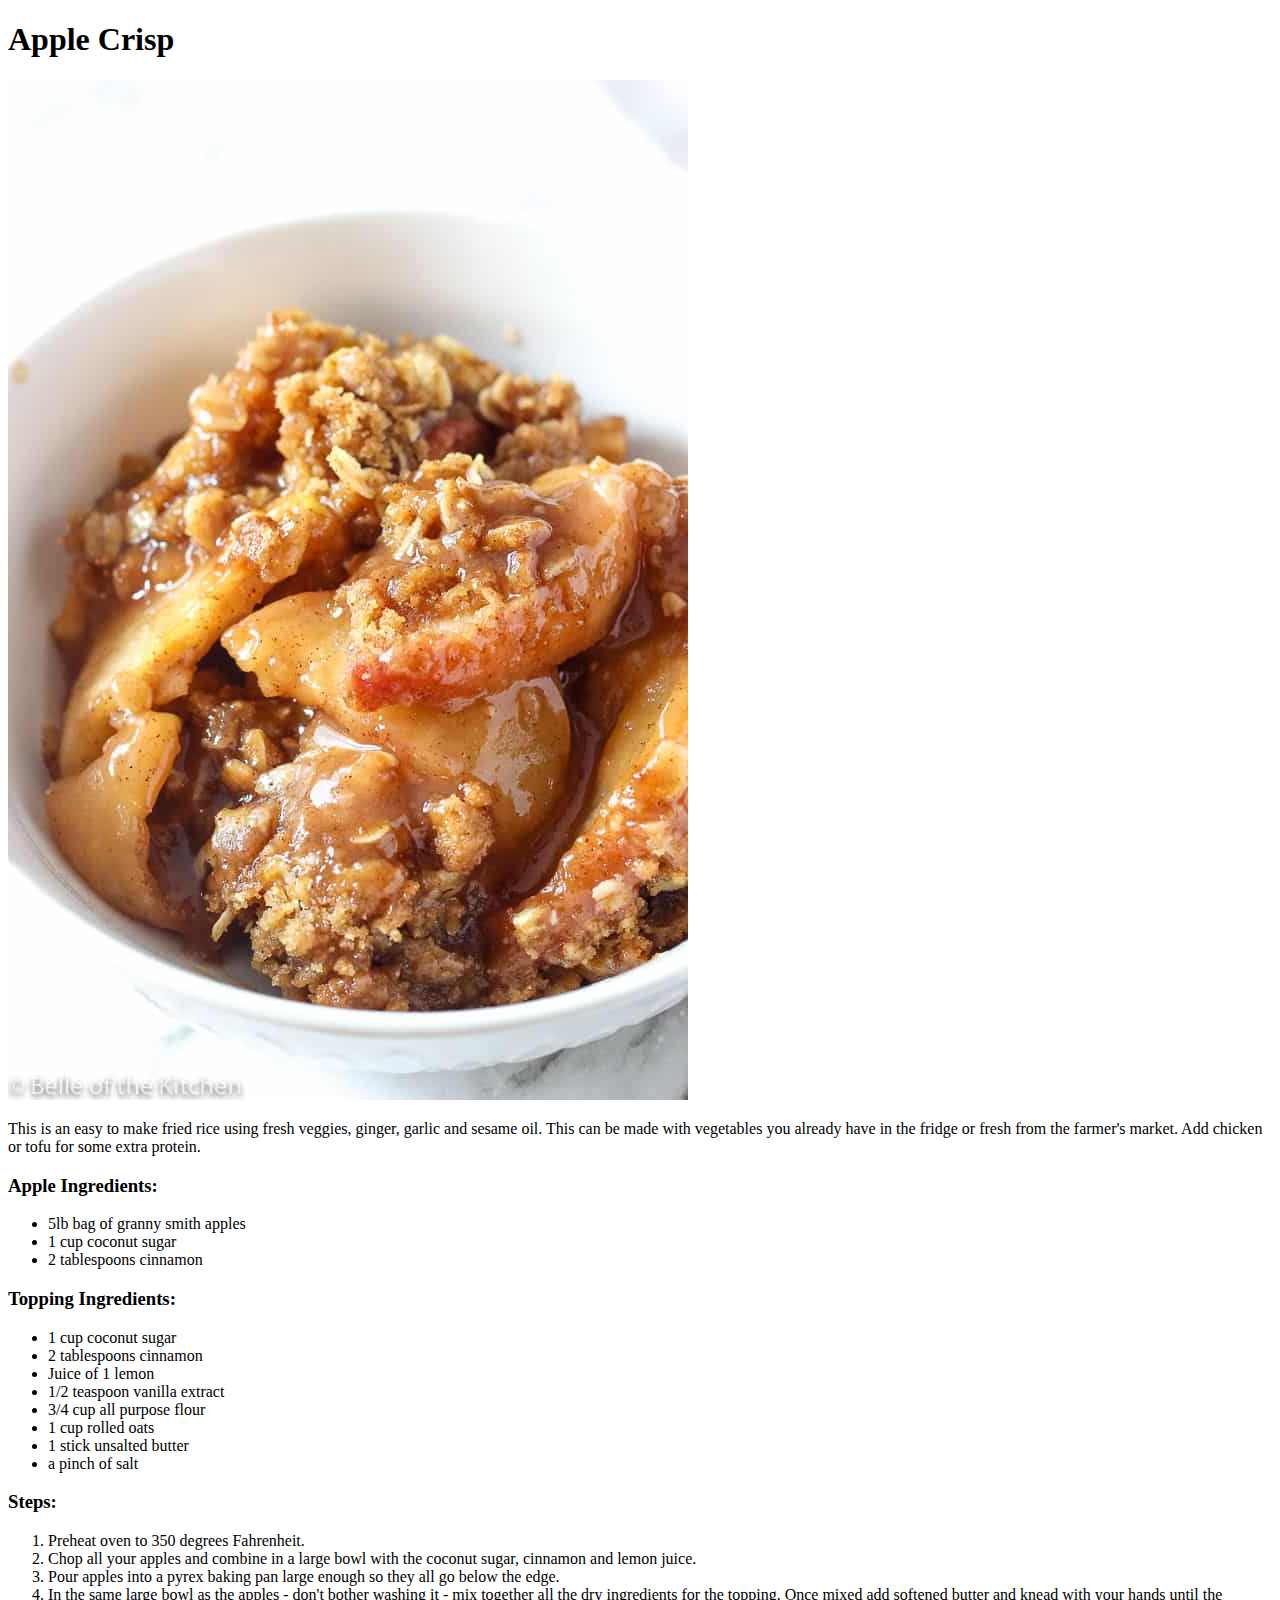
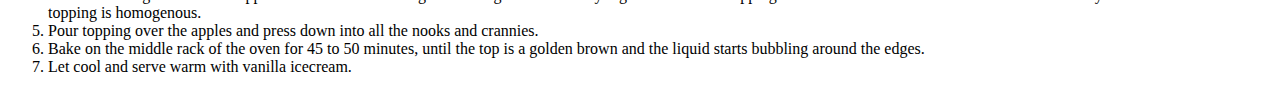
==== recipes/apple-crisp.html @ f1c9ee67 "Update with three new recipes" ====
<!DOCTYPE html>
<html lang="en">
<head>
    <meta charset="UTF-8">
    <meta name="viewport" content="width=device-width, initial-scale=1.0">
    <title>Apple Crisp</title>
</head>
<body>
    <h1>Apple Crisp</h1>
    <img src="/images/apple-crisp.jpg">
    <p>This is an easy to make fried rice using fresh veggies, ginger, garlic and sesame oil. This can be made with vegetables you already have in the fridge or fresh from the farmer's market. Add chicken or tofu for some extra protein.</p>

    <h3>Apple Ingredients:</h3>
    <ul>
        <li>5lb bag of granny smith apples</li>
        <li>1 cup coconut sugar</li>
        <li>2 tablespoons cinnamon</li>

    </ul>
    
    <h3>Topping Ingredients:</h3>
    <ul>
        <li>1 cup coconut sugar</li>
        <li>2 tablespoons cinnamon</li>
        <li>Juice of 1 lemon</li>
        <li>1/2 teaspoon vanilla extract</li>
        <li>3/4 cup all purpose flour</li>
        <li>1 cup rolled oats</li>
        <li>1 stick unsalted butter</li>
        <li>a pinch of salt</li>
    </ul>

    <h3>Steps:</h3>
    <ol>
        <li>Preheat oven to 350 degrees Fahrenheit.</li>
        <li>Chop all your apples and combine in a large bowl with the coconut sugar, cinnamon and lemon juice.</li>
        <li>Pour apples into a pyrex baking pan large enough so they all go below the edge.</li>
        <li>In the same large bowl as the apples - don't bother washing it - mix together all the dry ingredients for the topping. Once mixed add softened butter and knead with your hands until the topping is homogenous.</li>
        <li>Pour topping over the apples and press down into all the nooks and crannies.</li>
        <li>Bake on the middle rack of the oven for 45 to 50 minutes, until the top is a golden brown and the liquid starts bubbling around the edges.</li>
        <li>Let cool and serve warm with vanilla icecream.</li>
        
    </ol>

</body>
</html>
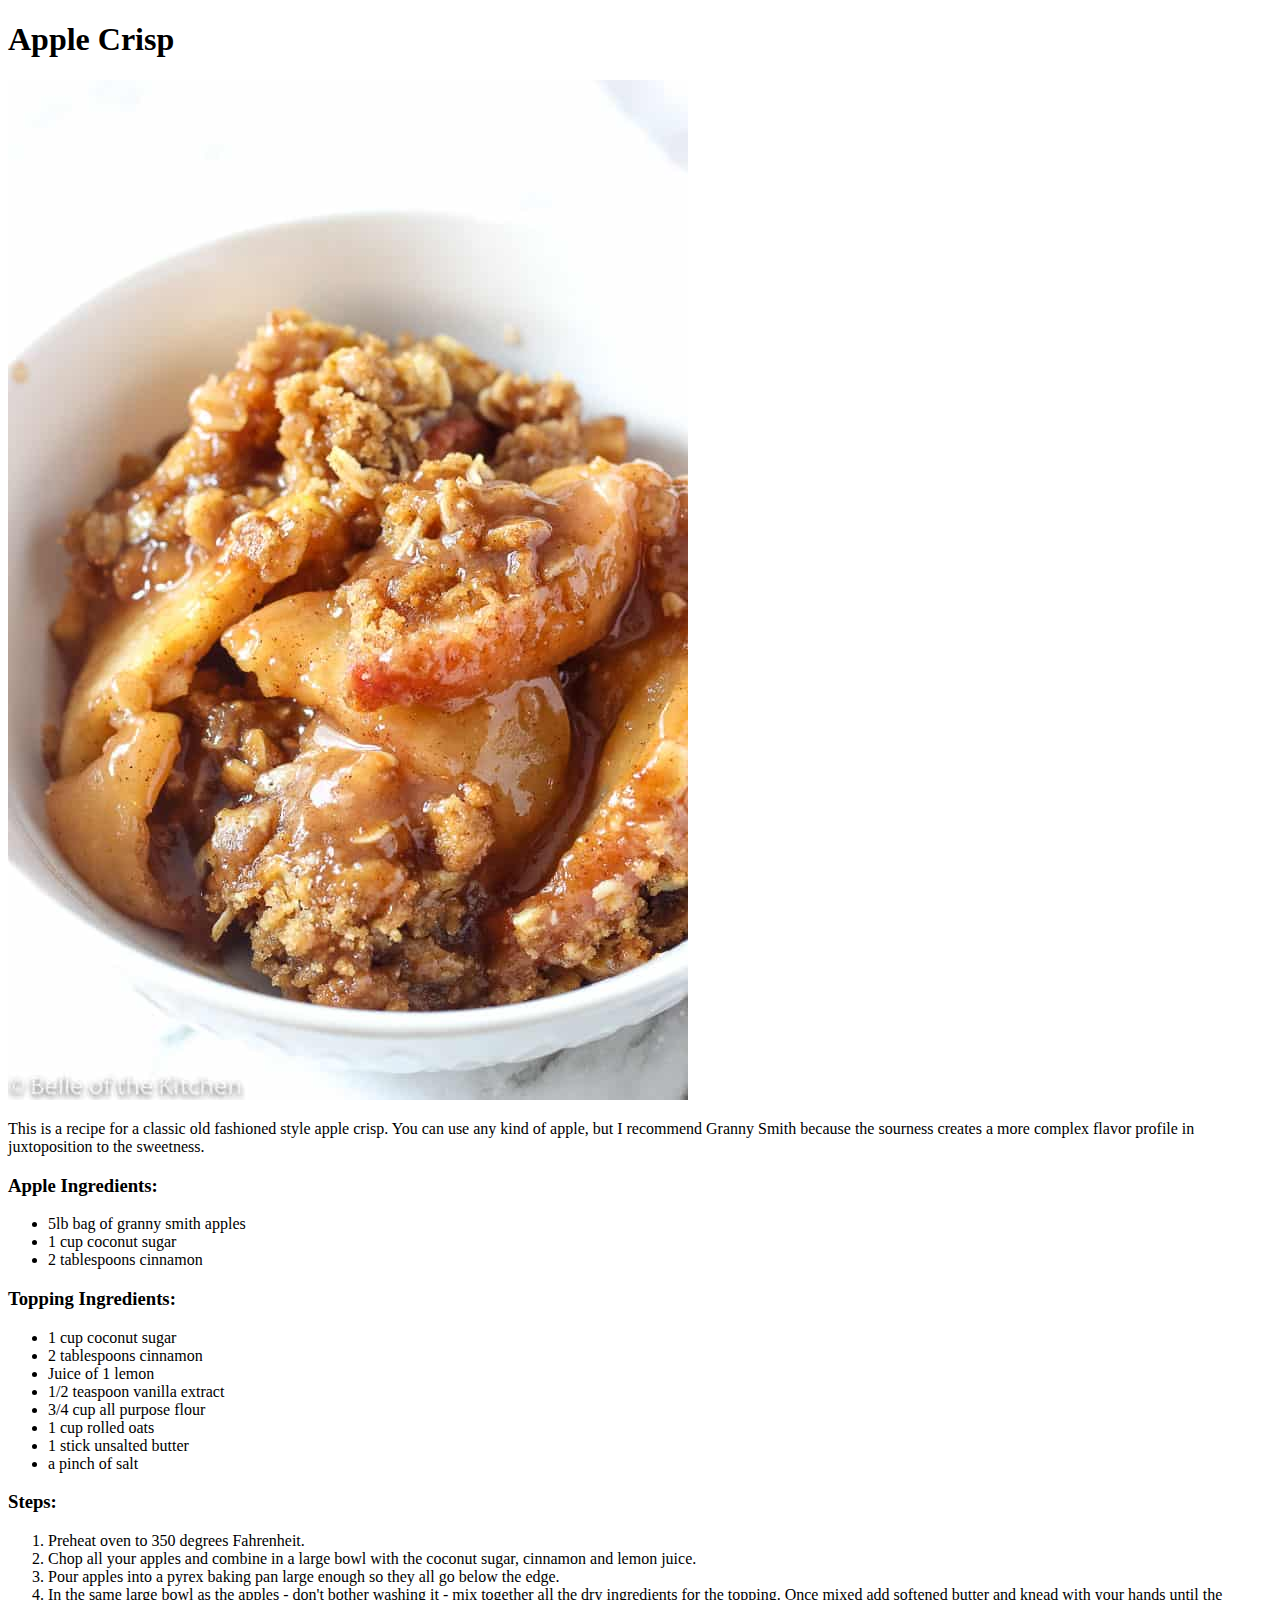
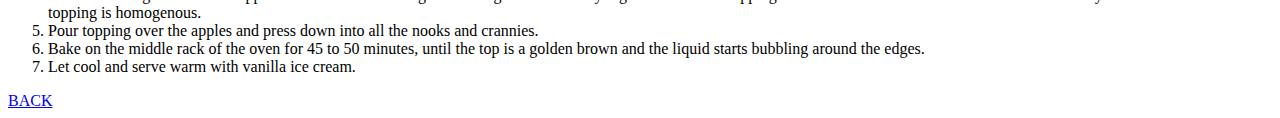
==== commit f335e50f: "Update all recipes, add BACK links" ====
--- a/recipes/apple-crisp.html
+++ b/recipes/apple-crisp.html
@@ -8,7 +8,7 @@
 <body>
     <h1>Apple Crisp</h1>
     <img src="/images/apple-crisp.jpg">
-    <p>This is an easy to make fried rice using fresh veggies, ginger, garlic and sesame oil. This can be made with vegetables you already have in the fridge or fresh from the farmer's market. Add chicken or tofu for some extra protein.</p>
+    <p>This is a recipe for a classic old fashioned style apple crisp. You can use any kind of apple, but I recommend Granny Smith because the sourness creates a more complex flavor profile in juxtoposition to the sweetness.</p>
 
     <h3>Apple Ingredients:</h3>
     <ul>
@@ -38,9 +38,8 @@
         <li>In the same large bowl as the apples - don't bother washing it - mix together all the dry ingredients for the topping. Once mixed add softened butter and knead with your hands until the topping is homogenous.</li>
         <li>Pour topping over the apples and press down into all the nooks and crannies.</li>
         <li>Bake on the middle rack of the oven for 45 to 50 minutes, until the top is a golden brown and the liquid starts bubbling around the edges.</li>
-        <li>Let cool and serve warm with vanilla icecream.</li>
-        
+        <li>Let cool and serve warm with vanilla ice cream.</li>
     </ol>
-
+    <a href="/index.html">BACK</a>
 </body>
 </html>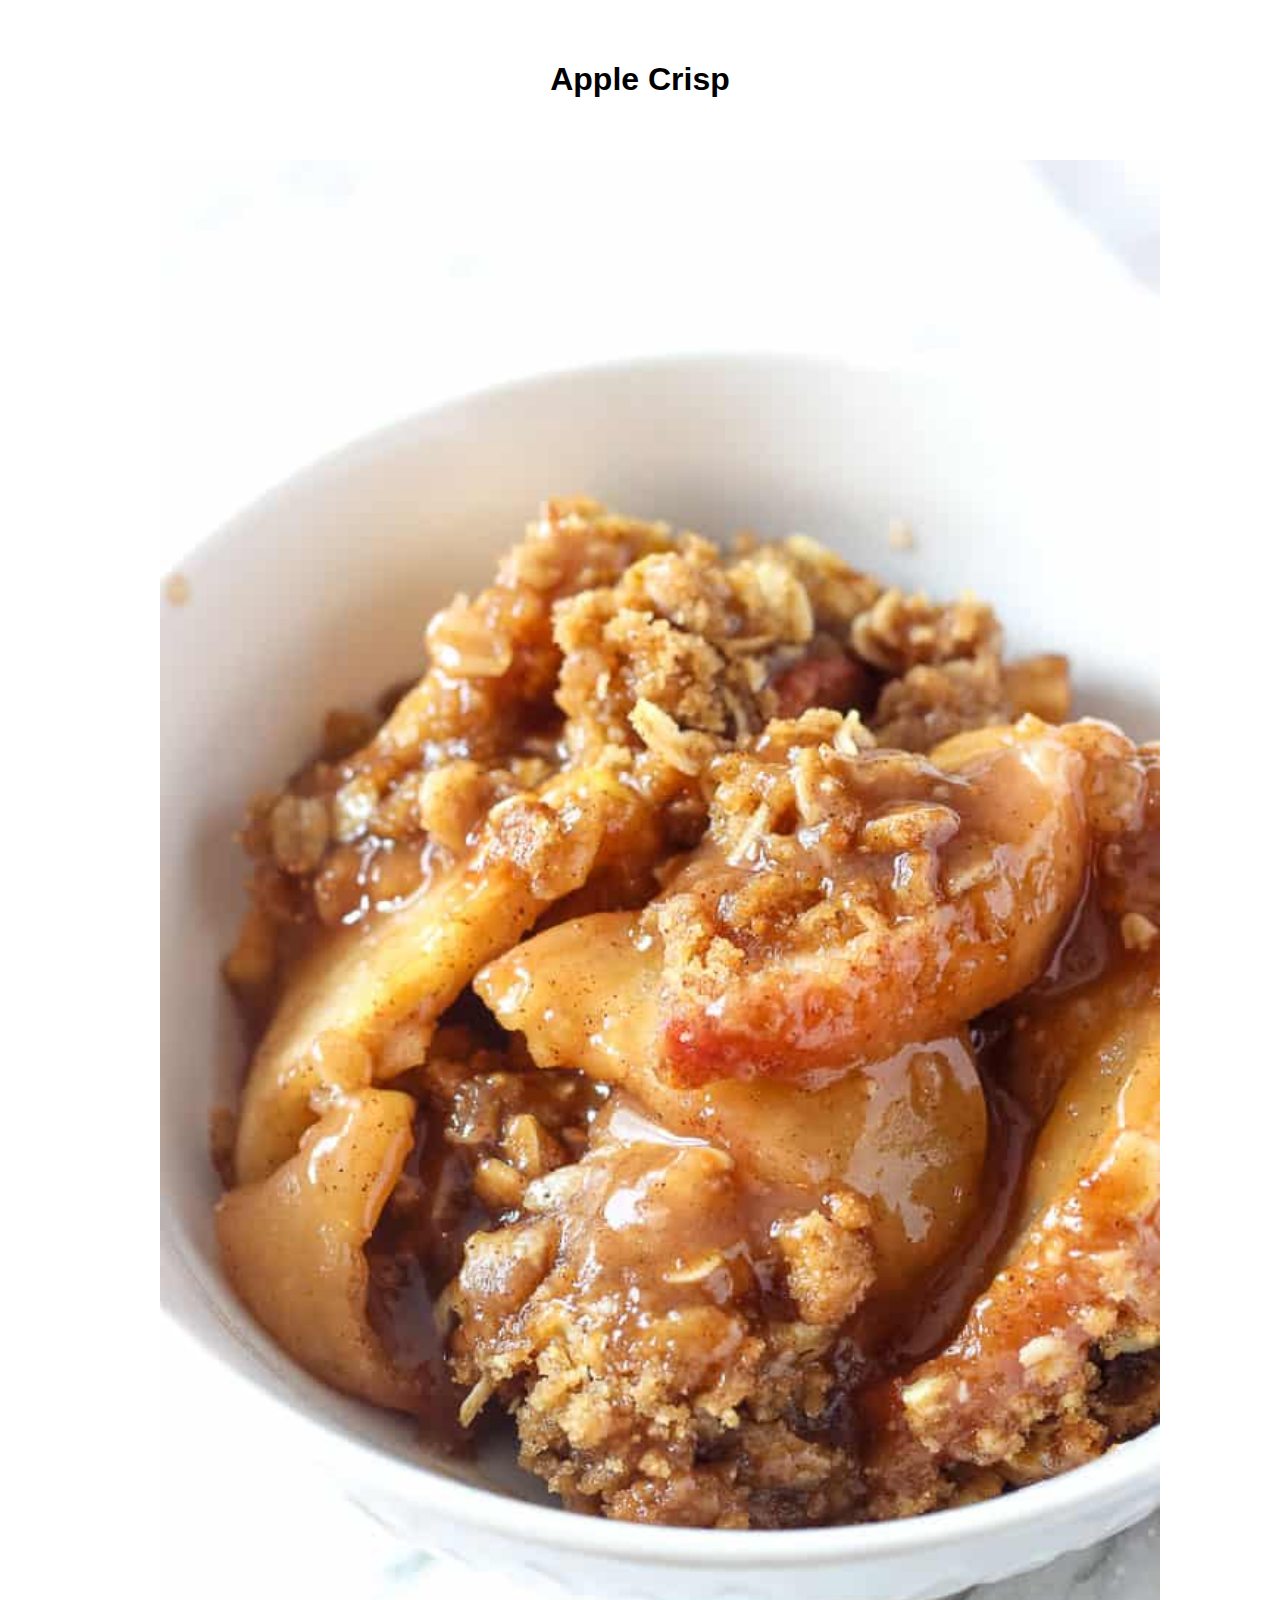
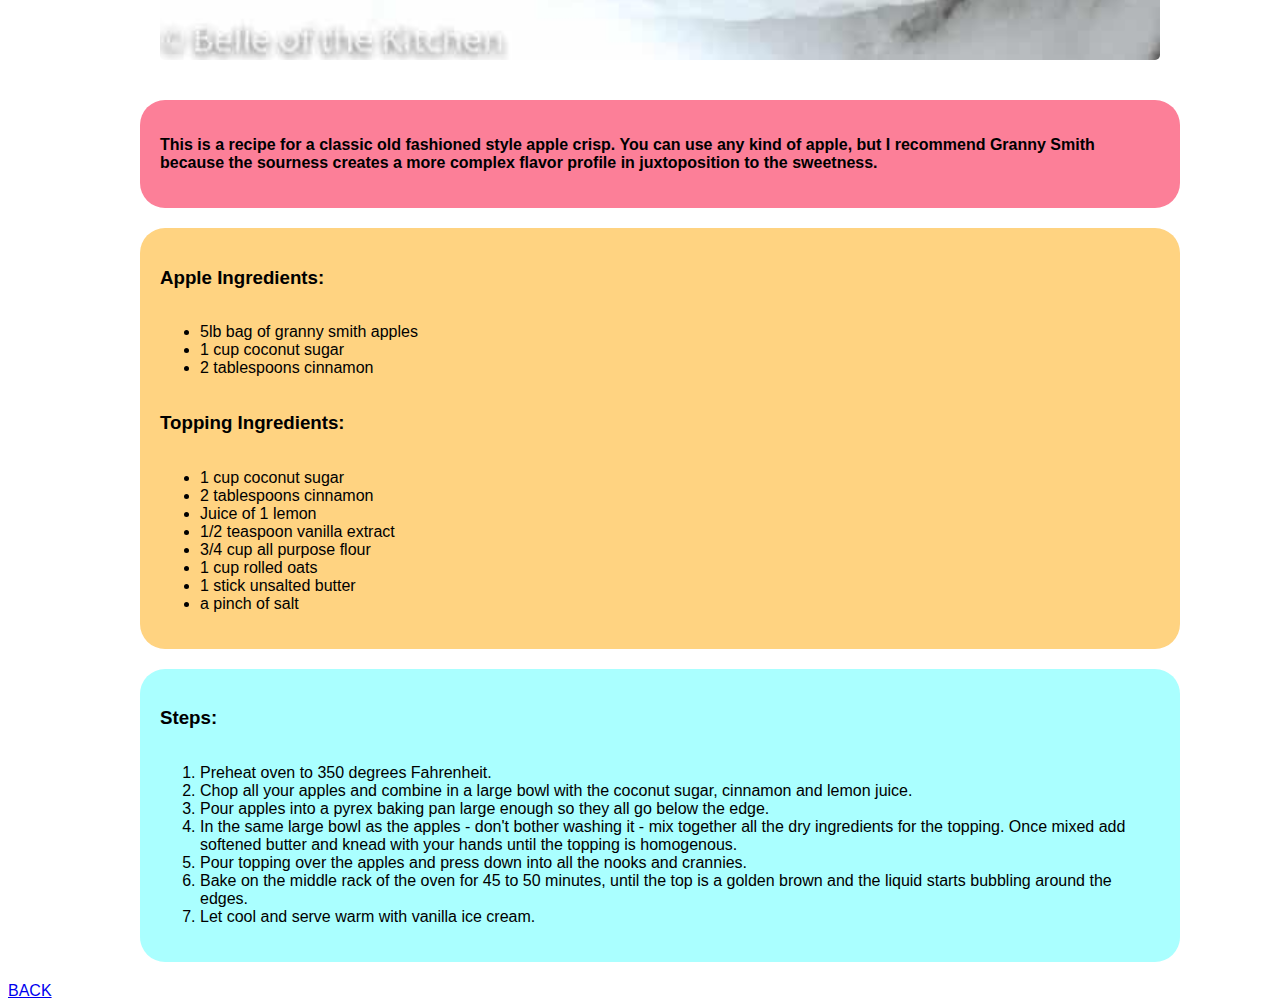
==== commit 1fc48a6a: "Update recipes with CSS" ====
--- a/recipes/apple-crisp.html
+++ b/recipes/apple-crisp.html
@@ -1,45 +1,73 @@
 <!DOCTYPE html>
 <html lang="en">
-<head>
-    <meta charset="UTF-8">
-    <meta name="viewport" content="width=device-width, initial-scale=1.0">
+  <head>
+    <meta charset="UTF-8" />
+    <meta name="viewport" content="width=device-width, initial-scale=1.0" />
+    <link rel="stylesheet" href="../style.css" />
     <title>Apple Crisp</title>
-</head>
-<body>
-    <h1>Apple Crisp</h1>
-    <img src="/images/apple-crisp.jpg">
-    <p>This is a recipe for a classic old fashioned style apple crisp. You can use any kind of apple, but I recommend Granny Smith because the sourness creates a more complex flavor profile in juxtoposition to the sweetness.</p>
-
-    <h3>Apple Ingredients:</h3>
-    <ul>
-        <li>5lb bag of granny smith apples</li>
-        <li>1 cup coconut sugar</li>
-        <li>2 tablespoons cinnamon</li>
-
-    </ul>
-    
-    <h3>Topping Ingredients:</h3>
-    <ul>
-        <li>1 cup coconut sugar</li>
-        <li>2 tablespoons cinnamon</li>
-        <li>Juice of 1 lemon</li>
-        <li>1/2 teaspoon vanilla extract</li>
-        <li>3/4 cup all purpose flour</li>
-        <li>1 cup rolled oats</li>
-        <li>1 stick unsalted butter</li>
-        <li>a pinch of salt</li>
-    </ul>
-
-    <h3>Steps:</h3>
-    <ol>
-        <li>Preheat oven to 350 degrees Fahrenheit.</li>
-        <li>Chop all your apples and combine in a large bowl with the coconut sugar, cinnamon and lemon juice.</li>
-        <li>Pour apples into a pyrex baking pan large enough so they all go below the edge.</li>
-        <li>In the same large bowl as the apples - don't bother washing it - mix together all the dry ingredients for the topping. Once mixed add softened butter and knead with your hands until the topping is homogenous.</li>
-        <li>Pour topping over the apples and press down into all the nooks and crannies.</li>
-        <li>Bake on the middle rack of the oven for 45 to 50 minutes, until the top is a golden brown and the liquid starts bubbling around the edges.</li>
-        <li>Let cool and serve warm with vanilla ice cream.</li>
-    </ol>
+  </head>
+  <body>
+    <div class="overall div1">
+      <h1>Apple Crisp</h1>
+      <img class="imgsize div1" src="/images/apple-crisp.jpg" />
+      <div class="div1 des">
+        <p>
+          This is a recipe for a classic old fashioned style apple crisp. You
+          can use any kind of apple, but I recommend Granny Smith because the
+          sourness creates a more complex flavor profile in juxtoposition to the
+          sweetness.
+        </p>
+      </div>
+      <div class="div1 ingredients">
+        <h3>Apple Ingredients:</h3>
+        <ul>
+          <li>5lb bag of granny smith apples</li>
+          <li>1 cup coconut sugar</li>
+          <li>2 tablespoons cinnamon</li>
+        </ul>
+        <h3>Topping Ingredients:</h3>
+        <ul>
+          <li>1 cup coconut sugar</li>
+          <li>2 tablespoons cinnamon</li>
+          <li>Juice of 1 lemon</li>
+          <li>1/2 teaspoon vanilla extract</li>
+          <li>3/4 cup all purpose flour</li>
+          <li>1 cup rolled oats</li>
+          <li>1 stick unsalted butter</li>
+          <li>a pinch of salt</li>
+        </ul>
+      </div>
+      <div class="div1 steps">
+        <h3>Steps:</h3>
+        <ol>
+          <li>Preheat oven to 350 degrees Fahrenheit.</li>
+          <li>
+            Chop all your apples and combine in a large bowl with the coconut
+            sugar, cinnamon and lemon juice.
+          </li>
+          <li>
+            Pour apples into a pyrex baking pan large enough so they all go
+            below the edge.
+          </li>
+          <li>
+            In the same large bowl as the apples - don't bother washing it - mix
+            together all the dry ingredients for the topping. Once mixed add
+            softened butter and knead with your hands until the topping is
+            homogenous.
+          </li>
+          <li>
+            Pour topping over the apples and press down into all the nooks and
+            crannies.
+          </li>
+          <li>
+            Bake on the middle rack of the oven for 45 to 50 minutes, until the
+            top is a golden brown and the liquid starts bubbling around the
+            edges.
+          </li>
+          <li>Let cool and serve warm with vanilla ice cream.</li>
+        </ol>
+      </div>
+    </div>
     <a href="/index.html">BACK</a>
-</body>
-</html>+  </body>
+</html>
--- a/style.css
+++ b/style.css
@@ -0,0 +1,48 @@
+
+* {
+    font-family: Verdana, Geneva, Tahoma, sans-serif;
+}
+
+.overall {
+    align-items: center;
+}
+
+.imgsize {
+    width: 1000px;
+    border-radius: 25px;
+    margin-top: 50px;
+    align-items: center;
+    justify-items: center;
+}
+
+.div1 {
+    display: flex;
+    flex-direction: column;
+    width:1000px;
+    padding: 20px;
+    margin: auto;
+    margin-top: 20px;
+    border-radius: 25px;
+}
+
+.des {
+    background-color: rgb(252, 127, 152);
+    font-weight: 600;
+}
+
+.ingredients {
+    background-color: rgb(255, 211, 129);
+    text-align: left;
+}
+
+.steps {
+    background-color: rgb(170, 255, 255);
+    text-align: left;
+}
+
+.landing {
+    background-color: rgb(216, 255, 177);
+    align-items: center;
+    padding-bottom: 30px;
+    width:800px;
+}